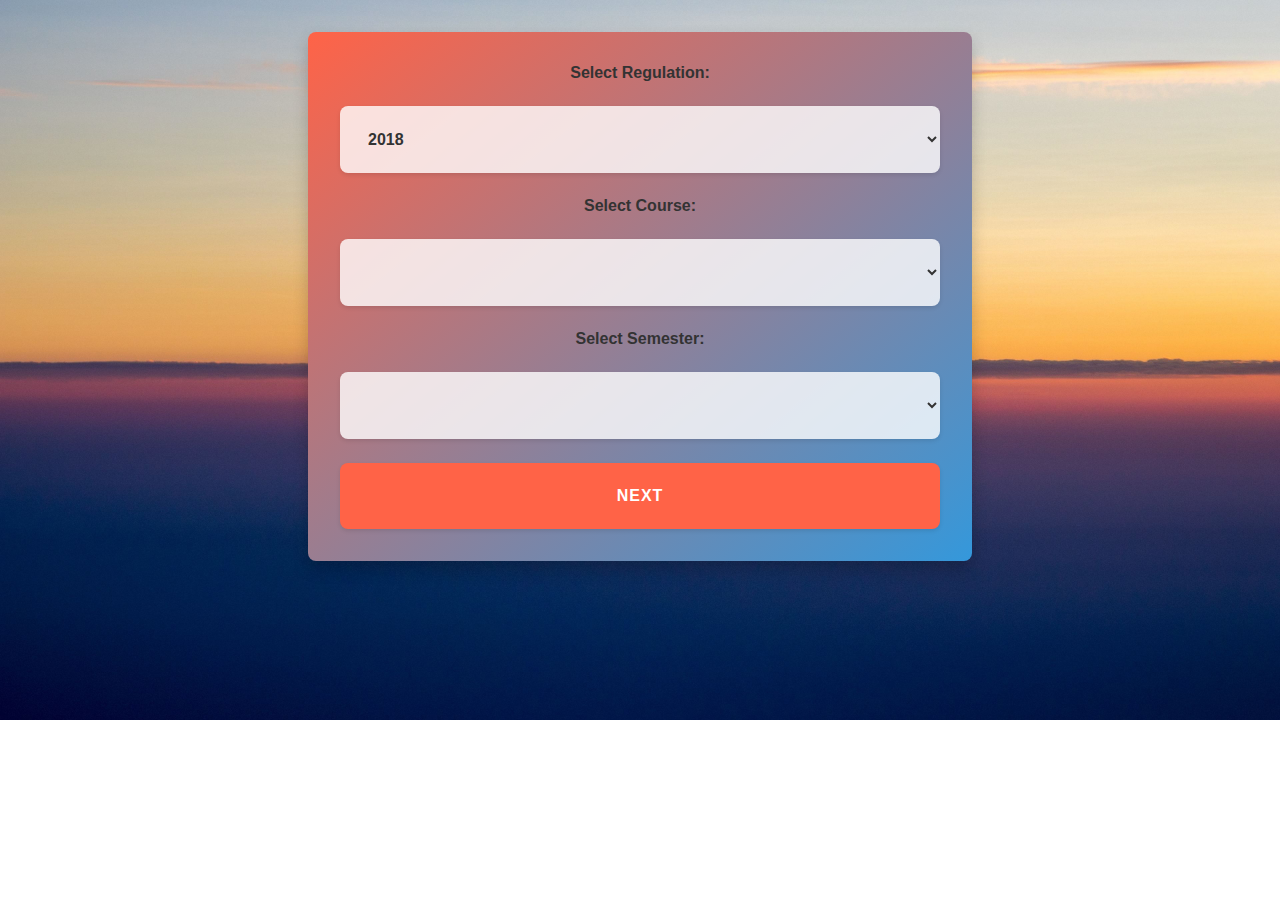
==== index.html @ 3fd6fe96 "Add files via upload" ====
<!DOCTYPE html>
<html lang="en">
<head>
    <meta charset="UTF-8">
    <meta name="viewport" content="width=device-width, initial-scale=1.0">
    <title>Select Details</title>
    <link rel="stylesheet" href="styles.css">
</head>
<style>
    body {
        background-image: url('bg.jpg'); 
        background-repeat: no-repeat; 
        background-size: cover; 
    }
</style>

<body>
    <div class="bg"></div>
    <div class="container">
        <label for="regulation">Select Regulation:</label>
        <select id="regulation" onchange="updateCourses()">
            <option value="2018">2018</option>
            <option value="2018">2021</option>
            <!-- Add other regulations if needed -->
        </select>

        <label for="course">Select Course:</label>
        <select id="course" onchange="updateSemesters()"></select>

        <label for="semester">Select Semester:</label>
        <select id="semester"></select>

        <button onclick="goToSubjectsPage()">Next</button>
    </div>

    <script src="script.js"></script>
</body>
</html>
---- styles.css ----
/* Variables */
:root {
    --primary-color: #ff6347;
    --secondary-color: #3498db;
    --background-color: #f5f5f5;
    --text-color: #333;
    --padding-standard: 1.5rem;
    --border-radius: 0.5rem;
    --transition-speed: 0.3s;
}

body {
    font-family: 'Arial', sans-serif;
    background: linear-gradient(to bottom right, var(--primary-color), var(--secondary-color));
    color: var(--text-color);
    margin: 0;
    padding: 0;
}

.container {
    display: flex;
    flex-direction: column;
    align-items: center;
    justify-content: center;
    gap: 1.5rem;
    max-width: 600px;
    margin: 2rem auto;
    padding: 2rem;
    border-radius: var(--border-radius);
    background: linear-gradient(to bottom right, var(--primary-color), var(--secondary-color));
    box-shadow: 0px 8px 16px rgba(0, 0, 0, 0.2);
}

.container, select, option, input, button {
    font-weight: bold;
}

.label {
    font-size: 1.2rem;
    margin-bottom: 0.5rem;
    color: white;
}

select, input, button {
    width: 100%;
    padding: var(--padding-standard);
    border: none;
    border-radius: var(--border-radius);
    transition: background-color var(--transition-speed), transform var(--transition-speed);
    font-size: 1rem;
    background-color: rgba(255, 255, 255, 0.8);
    color: var(--text-color);
    box-shadow: 0 2px 4px rgba(0, 0, 0, 0.1);
}

select:focus, input:focus {
    outline: none;
    background-color: rgba(255, 255, 255, 1);
    box-shadow: 0 0 10px rgba(255, 99, 71, 0.5);
}

button {
    background-color: var(--primary-color);
    color: white;
    cursor: pointer;
    border: none;
    font-weight: bold;
    text-transform: uppercase;
    letter-spacing: 1px;
    padding: var(--padding-standard);
    transition: background-color var(--transition-speed), transform var(--transition-speed);
}

button:hover {
    background-color: var(--secondary-color);
}

button:active {
    transform: scale(0.95);
}

#result {
    background-color: rgba(255, 255, 255, 0.9);
    padding: var(--padding-standard);
    border-radius: var(--border-radius);
    box-shadow: 0 4px 8px rgba(0, 0, 0, 0.1);
    font-size: 1.5rem;
    text-align: center;
    color: var(--primary-color);
}

select option {
    font-weight: bold;
}

/* Responsive Styles */
@media screen and (max-width: 600px) {
    .container {
        grid-template-columns: 1fr;
        padding: 1rem;
    }
}
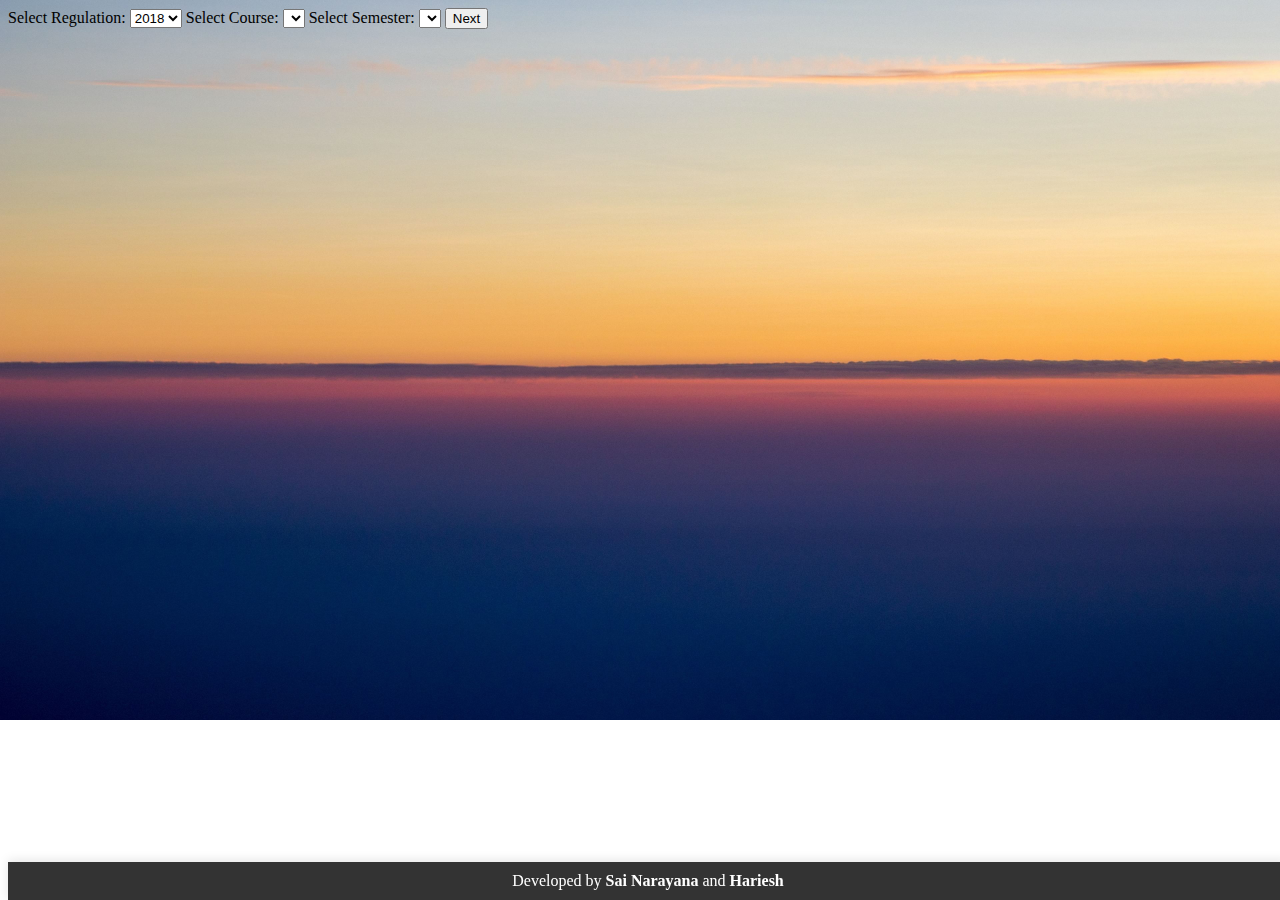
==== commit 85670e79: "Update index.html" ====
--- a/index.html
+++ b/index.html
@@ -4,7 +4,8 @@
     <meta charset="UTF-8">
     <meta name="viewport" content="width=device-width, initial-scale=1.0">
     <title>Select Details</title>
-    <link rel="stylesheet" href="styles.css">
+    <link rel="stylesheet" href="css/main.css">
+    
 </head>
 <style>
     body {
@@ -32,6 +33,74 @@
 
         <button onclick="goToSubjectsPage()">Next</button>
     </div>
+<footer>
+        <div class="footer-content">
+            <div class="footer-text">
+                Developed by 
+                <a href="https://www.linkedin.com/in/sai23/" target="_blank">Sai Narayana</a>
+                and 
+                <a href="https://www.linkedin.com/in/hariesh-s-r/" target="_blank">Hariesh</a>
+            </div>
+        </div>
+    </footer>
+
+<style>
+        footer {
+            background-color: #333;
+            color: #fff;
+            padding: 10px 0; /* Reduced height by adjusting padding */
+            position: fixed;
+            bottom: 0;
+            width: 100%;
+            box-shadow: 0 -2px 10px rgba(0, 0, 0, 0.1);
+            transition: all 0.3s;
+        }
+        .footer-content {
+            display: flex;
+            align-items: center;
+            justify-content: space-between;
+            max-width: 1200px;
+            margin: 0 auto;
+            padding: 0 20px;
+        }
+        .footer-text {
+            font-size: 16px;
+            flex: 1;
+            text-align: center;
+        }
+        .footer-text a {
+            font-weight: 600;
+            cursor: pointer;
+            transition: color 0.3s;
+            color: #fff;
+            text-decoration: none; /* Removes underline from links */
+        }
+        .footer-text a:hover {
+            color: #b8b8b8;
+        }
+        .social-icons {
+            display: flex;
+            align-items: center;
+        }
+        .social-icons a {
+            margin-left: 10px;
+            font-size: 20px;
+            color: #fff;
+            transition: color 0.3s;
+        }
+        .social-icons a:hover {
+            color: #0077b5;
+        }
+        footer:hover {
+            transform: translateY(-10px);
+            box-shadow: 0 -5px 15px rgba(0, 0, 0, 0.2);
+        }
+    </style>
+
+
+
+
+
 
     <script src="script.js"></script>
 </body>
